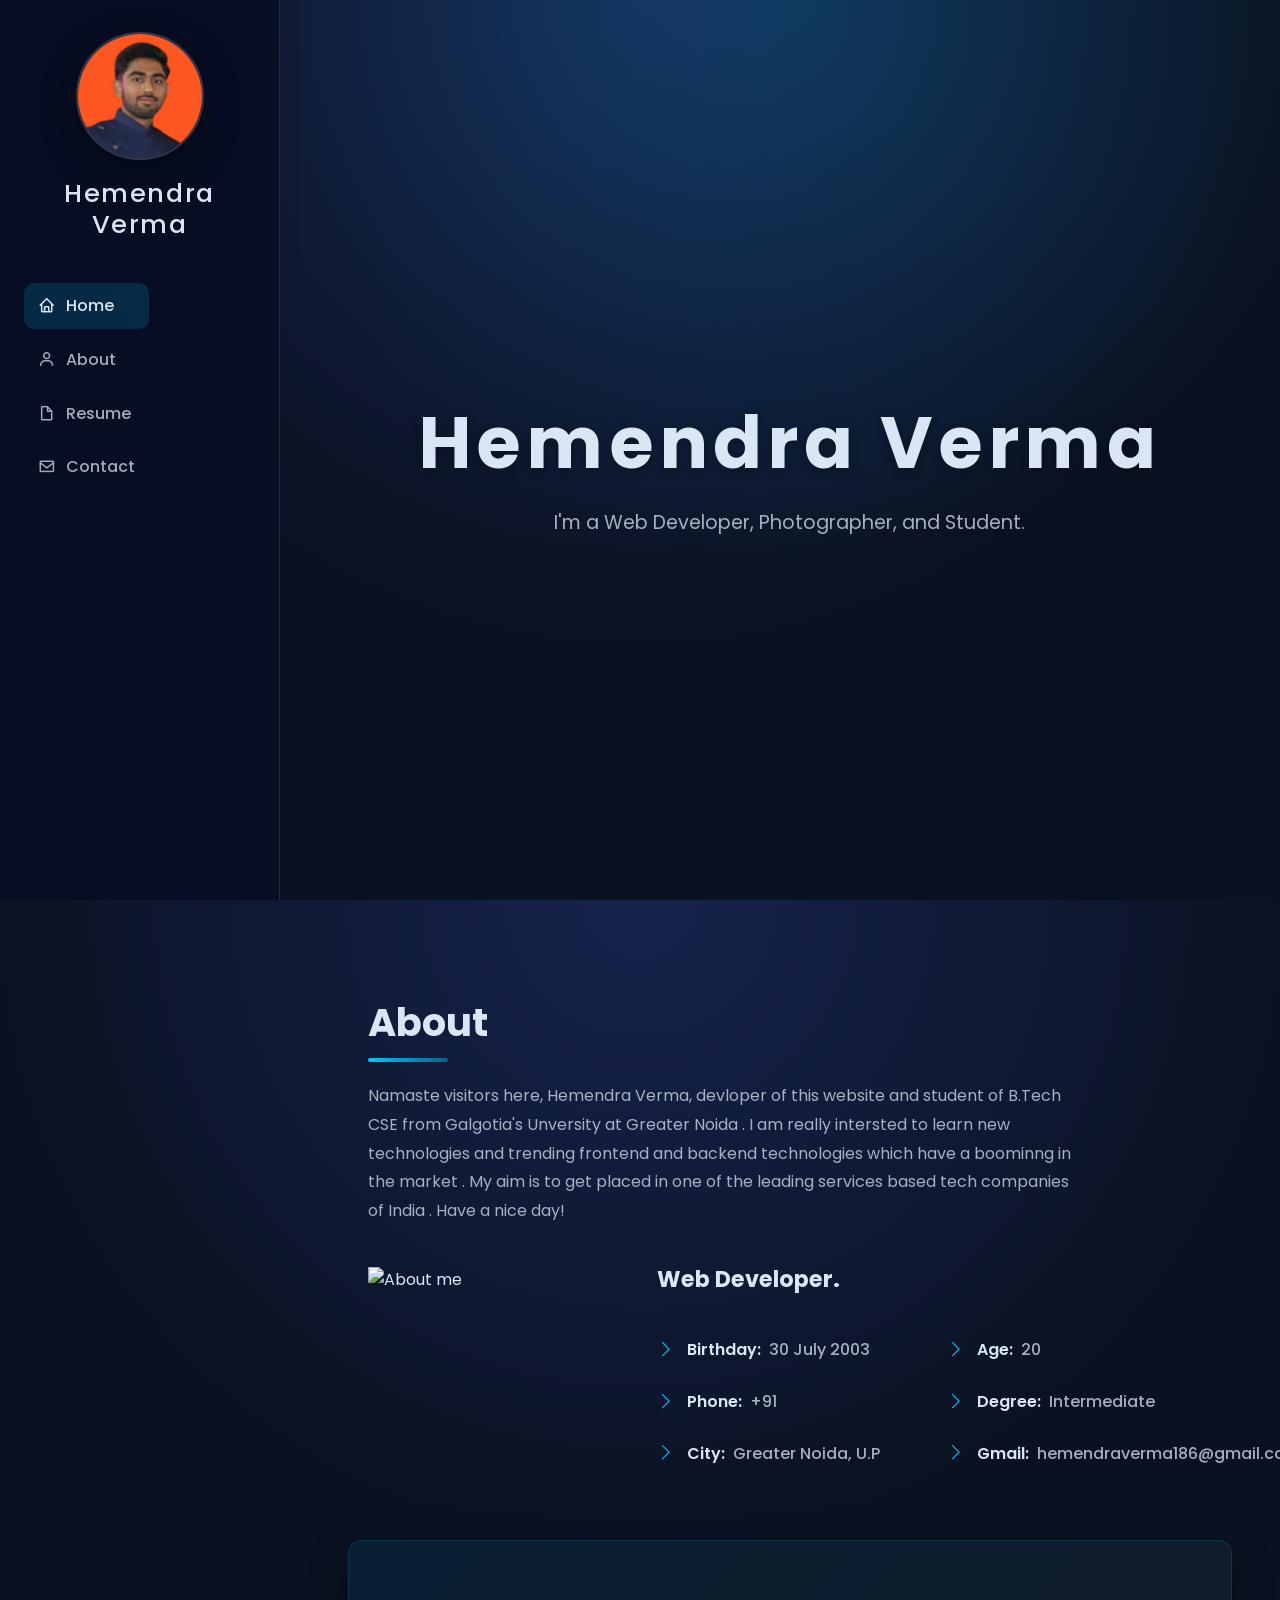
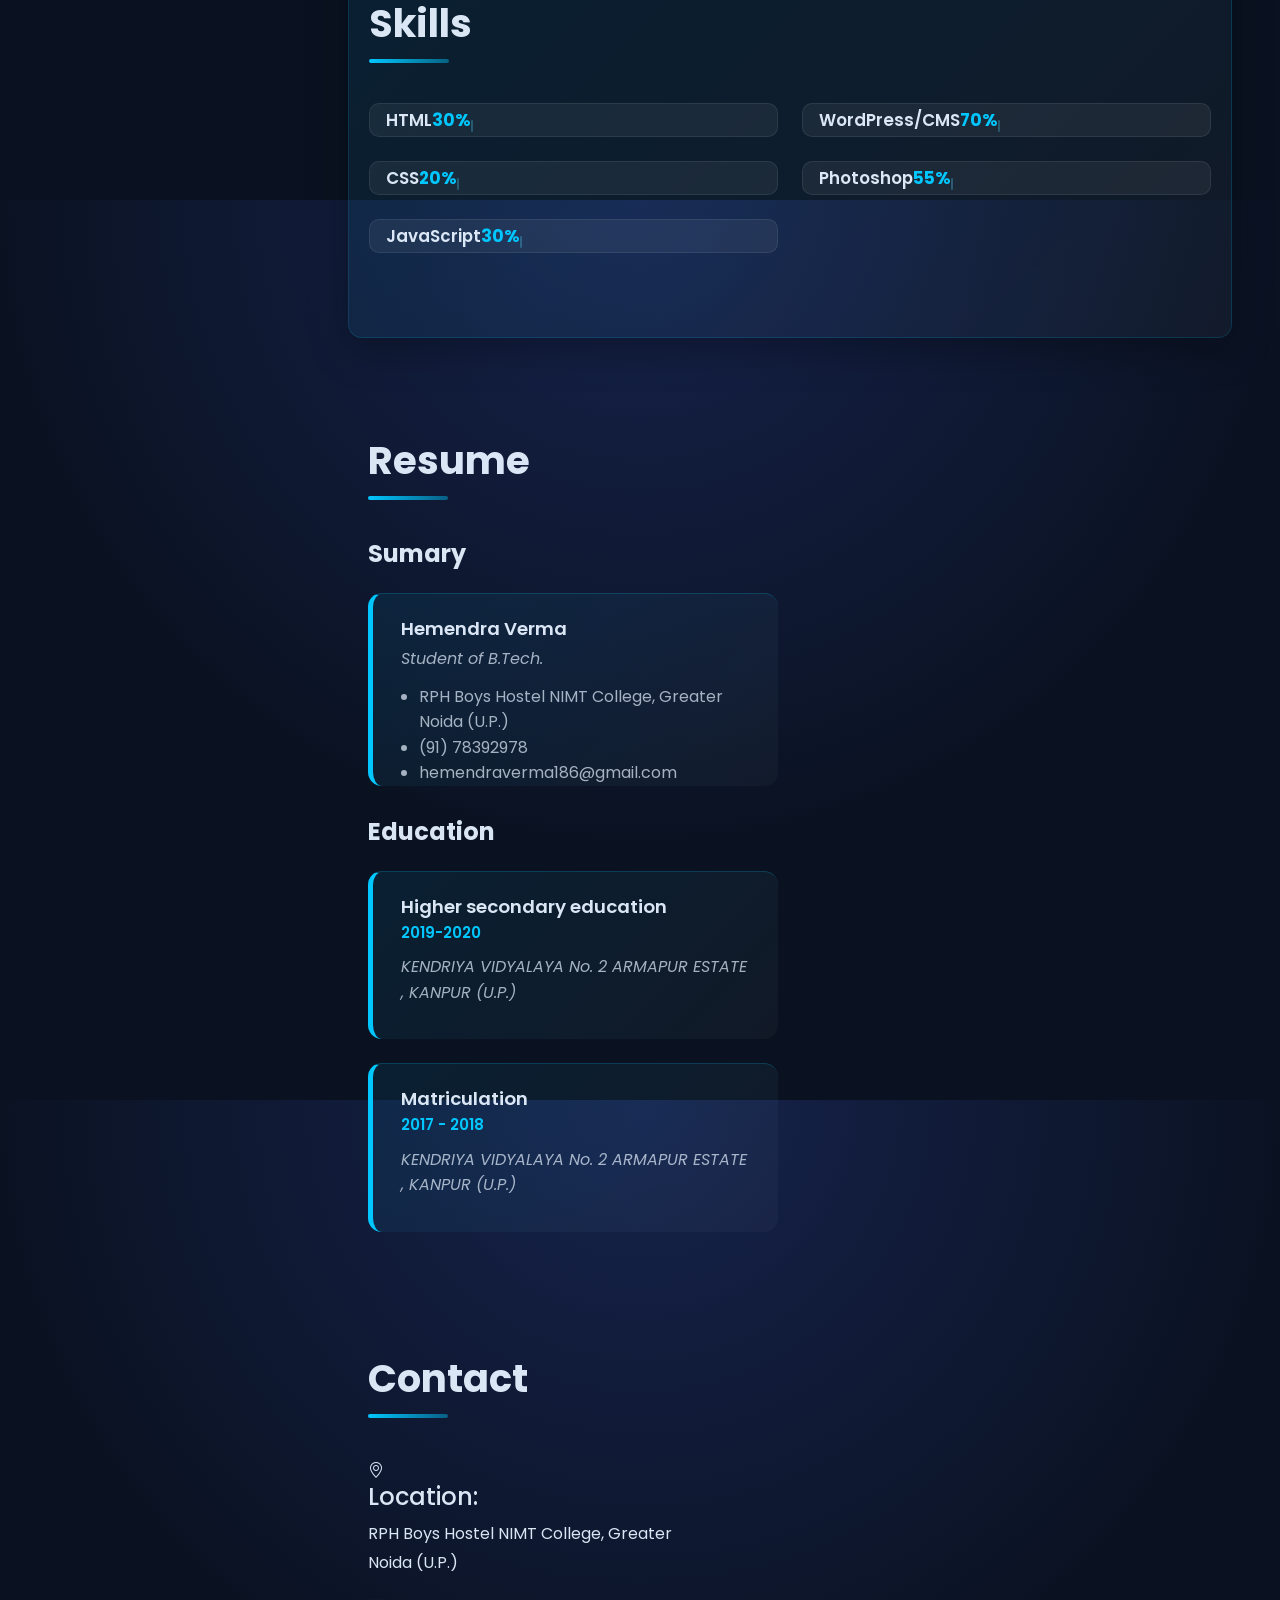
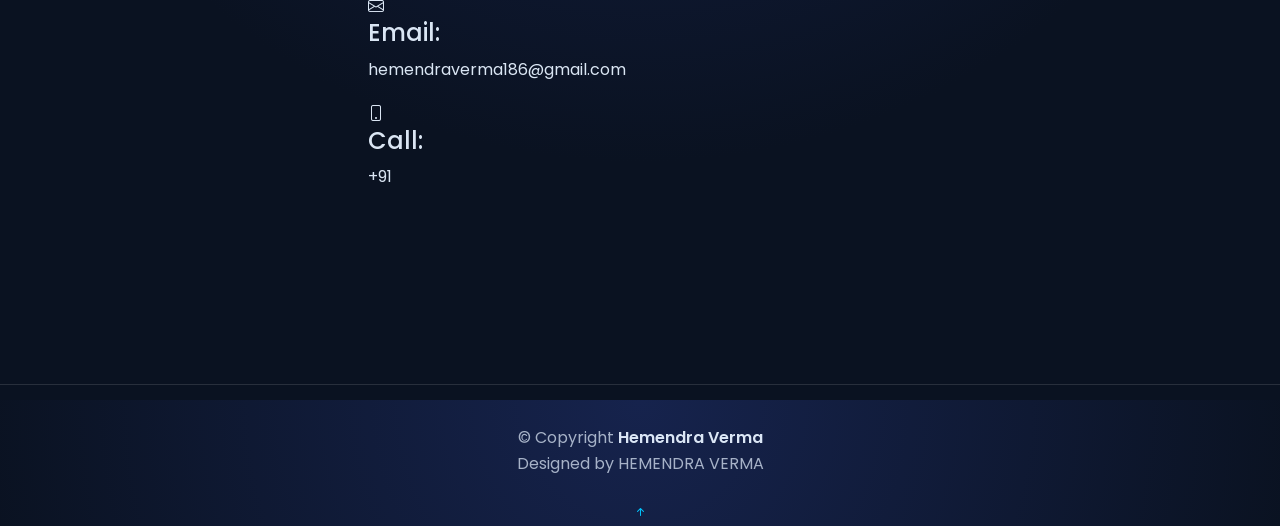
==== Index.html @ bbc72828 "Initial commit" ====
<!DOCTYPE html>
<html lang="en">

<head>
  <meta charset="utf-8">
  <meta content="width=device-width, initial-scale=1.0" name="viewport">

  <title>Portfolio Hemendra Verma- Index</title>
  <meta content="" name="description">
  <meta content="" name="keywords">

  <!-- Favicons -->
  <!-- If you have a favicon, replace the href values below with your files -->
  <link rel="icon" href="data:,">
  <link rel="apple-touch-icon" href="data:,">

  <!-- Google Fonts -->
  <link href="https://fonts.googleapis.com/css?family=Open+Sans:300,300i,400,400i,600,600i,700,700i|Raleway:300,300i,400,400i,500,500i,600,600i,700,700i|Poppins:300,300i,400,400i,500,500i,600,600i,700,700i" rel="stylesheet">

  <!-- Third-party CSS -->
  <link href="https://cdn.jsdelivr.net/npm/bootstrap@5.3.2/dist/css/bootstrap.min.css" rel="stylesheet">
  <link href="https://cdn.jsdelivr.net/npm/bootstrap-icons@1.10.5/font/bootstrap-icons.css" rel="stylesheet">
  <link href="https://unpkg.com/boxicons@2.1.4/css/boxicons.min.css" rel="stylesheet">

  <!-- Custom CSS -->
  <link href="styles.css" rel="stylesheet">

  <!-- =======================================================
  * Template Name: iHemendra Verma /
  ======================================================== -->
</head>

<body>

  <!-- ======= Mobile nav toggle button ======= -->
  <i class="bi bi-list mobile-nav-toggle d-xl-none"></i>

  <!-- ======= Header ======= -->
  <header id="header">
    <div class="d-flex flex-column">

      <div class="profile">
        <img src="img/Profile_img.jpg" alt="Profile" class="img-fluid rounded-circle">
        <h1 class="text-light"><a href="index.html">Hemendra Verma</a></h1>
        
      </div>

      <nav id="navbar" class="nav-menu navbar">
        <ul>
          <li><a href="#hero" class="nav-link scrollto active"><i class="bx bx-home"></i> <span>Home</span></a></li>
          <li><a href="#about" class="nav-link scrollto"><i class="bx bx-user"></i> <span>About</span></a></li>
          <li><a href="#resume" class="nav-link scrollto"><i class="bx bx-file-blank"></i> <span>Resume</span></a></li>
          <li><a href="#contact" class="nav-link scrollto"><i class="bx bx-envelope"></i> <span>Contact</span></a></li>
        </ul>
      </nav><!-- .nav-menu -->
    </div>
  </header><!-- End Header -->

  <!-- ======= Hero Section ======= -->
  <section id="hero" class="d-flex flex-column justify-content-center align-items-center">
    <div class="hero-container" data-aos="fade-in">
      <h1>Hemendra Verma</h1>
      <p>I'm a Web Developer, Photographer, and Student.</p>
    </div>
  </section><!-- End Hero -->

  <main id="main">

    <!-- ======= About Section ======= -->
    <section id="about" class="about">
      <div class="container">

        <div class="section-title">
          <h2>About</h2>
          <p>Namaste visitors here, Hemendra Verma, devloper of this website and student of B.Tech CSE from Galgotia's Unversity at Greater Noida . I am really intersted to learn new technologies and trending frontend and backend technologies which have a boominng in the market . My aim is to get placed in one of the leading services based tech companies of India . Have a nice day!</p>
        </div>

        <div class="row">
          <div class="col-lg-4" data-aos="fade-right">
            <img src="img\baki.png" class="img-fluid" alt="About me">
          </div>
          <div class="col-lg-8 pt-4 pt-lg-0 content" data-aos="fade-left">
            <h3> Web Developer.</h3>
            <div class="row">
              <div class="col-lg-6">
                <ul>
                  <li><i class="bi bi-chevron-right"></i> <strong>Birthday:</strong> <span>30 July 2003</span></li>
                  <!-- <li><i class="bi bi-chevron-right"></i> <strong>Website:</strong> <span>www.example.com</span></li> -->
                  <li><i class="bi bi-chevron-right"></i> <strong>Phone:</strong> <span>+91 </span></li>
                  <li><i class="bi bi-chevron-right"></i> <strong>City:</strong> <span>Greater Noida, U.P</span></li>
                </ul>
              </div>
              <div class="col-lg-6">
                <ul>
                  <li><i class="bi bi-chevron-right"></i> <strong>Age:</strong> <span>20</span></li>
                  <li><i class="bi bi-chevron-right"></i> <strong>Degree:</strong> <span>Intermediate</span></li>
                  <li><i class="bi bi-chevron-right"></i> <strong>Gmail:</strong> <span>hemendraverma186@gmail.com</span></li>
                  <!-- <li><i class="bi bi-chevron-right"></i> <strong>Freelance:</strong> <span> NO</span></li> -->
                </ul>
              </div>
            </div>
          </div>
        </div>

      </div>
    </section><!-- End About Section -->

   
    <!-- ======= Skills Section ======= -->
    <section id="skills" class="skills section-bg">
      <div class="container">

        <div class="section-title">
          <h2>Skills</h2>
          <p>   </p>
        </div>

        <div class="row skills-content">

          <div class="col-lg-6" data-aos="fade-up">

            <div class="progress">
              <span class="skill">HTML <i class="val">30%</i></span>
              <div class="progress-bar-wrap">
                <div class="progress-bar" role="progressbar" aria-valuenow="30" aria-valuemin="0" aria-valuemax="100" style="width: 30%;"></div>
              </div>
            </div>

            <div class="progress">
              <span class="skill">CSS <i class="val">20%</i></span>
              <div class="progress-bar-wrap">
                <div class="progress-bar" role="progressbar" aria-valuenow="20" aria-valuemin="0" aria-valuemax="100" style="width: 20%;"></div>
              </div>
            </div>

            <div class="progress">
              <span class="skill">JavaScript <i class="val">30%</i></span>
              <div class="progress-bar-wrap">
                <div class="progress-bar" role="progressbar" aria-valuenow="30" aria-valuemin="0" aria-valuemax="100" style="width: 30%;"></div>
              </div>
            </div>

          </div>

          <div class="col-lg-6" data-aos="fade-up" data-aos-delay="100">

            

            <div class="progress">
              <span class="skill">WordPress/CMS <i class="val">70%</i></span>
              <div class="progress-bar-wrap">
                <div class="progress-bar" role="progressbar" aria-valuenow="70" aria-valuemin="0" aria-valuemax="100" style="width: 70%;"></div>
              </div>
            </div>

            <div class="progress">
              <span class="skill">Photoshop <i class="val">55%</i></span>
              <div class="progress-bar-wrap">
                <div class="progress-bar" role="progressbar" aria-valuenow="55" aria-valuemin="0" aria-valuemax="100" style="width: 55%;"></div>
              </div>
            </div>

          </div>

        </div>

      </div>
    </section><!-- End Skills Section -->

    <!-- ======= Resume Section ======= -->
    <section id="resume" class="resume">
      <div class="container">

        <div class="section-title">
          <h2>Resume</h2>
        </div>

        <div class="row">
          <div class="col-lg-6" data-aos="fade-up">
            <h3 class="resume-title">Sumary</h3>
            <div class="resume-item pb-0">
              <h4>Hemendra Verma</h4>
              <p><em>   Student of B.Tech.</em></p>
              <ul>
                <li>RPH Boys Hostel NIMT College, Greater Noida (U.P.)</li>
                <li>(91) 78392978</li>
                <li>hemendraverma186@gmail.com</li>
              </ul>
            </div>

            <h3 class="resume-title">Education</h3>
            <div class="resume-item">
              <h4>Higher secondary education</h4>
              <h5>2019-2020</h5>
              <p><em>KENDRIYA VIDYALAYA No. 2 ARMAPUR ESTATE , KANPUR (U.P.)</em></p>
             
            </div>
            <div class="resume-item">
              <h4>Matriculation </h4>
              <h5>2017 - 2018</h5>
              <p><em>KENDRIYA VIDYALAYA No. 2 ARMAPUR ESTATE , KANPUR (U.P.)</em></p>
              
            </div>
          </div>
         </div>

      </div>
    </section><!-- End Resume Section -->

    <!-- ======= Contact Section ======= -->
    <section id="contact" class="contact">
      <div class="container">

        <div class="section-title">
          <h2>Contact</h2>
          
        </div>

        <div class="row" data-aos="fade-in">

          <div class="col-lg-5 d-flex align-items-stretch">
            <div class="info">
              <div class="address">
                <i class="bi bi-geo-alt"></i>
                <h4>Location:</h4>
                <p>RPH Boys Hostel NIMT College, Greater Noida (U.P.)</p>
              </div>

              <div class="email">
                <i class="bi bi-envelope"></i>
                <h4>Email:</h4>
                <p>hemendraverma186@gmail.com</p>
              </div>

              <div class="phone">
                <i class="bi bi-phone"></i>
                <h4>Call:</h4>
                <p>+91 </p>
              </div>

              
            </div>

          </div>

   

        </div>

      </div>
    </section><!-- End Contact Section -->

  </main><!-- End #main -->

  <!-- ======= Footer ======= -->
  <footer id="footer">
    <div class="container">
      <div class="copyright">
        &copy; Copyright <strong><span>Hemendra Verma</span></strong>
      </div>
      <div class="credits">
        Designed by HEMENDRA VERMA</a>
      </div>
    </div>
  </footer><!-- End  Footer -->

  <a href="#" class="back-to-top d-flex align-items-center justify-content-center"><i class="bi bi-arrow-up-short"></i></a>

  <!-- Vendor JS Files -->
  <script src="assets/vendor/purecounter/purecounter_vanilla.js"></script>
  <script src="assets/vendor/aos/aos.js"></script>
  <script src="assets/vendor/bootstrap/js/bootstrap.bundle.min.js"></script>
  <script src="assets/vendor/glightbox/js/glightbox.min.js"></script>
  <script src="assets/vendor/isotope-layout/isotope.pkgd.min.js"></script>
  <script src="assets/vendor/swiper/swiper-bundle.min.js"></script>
  <script src="assets/vendor/typed.js/typed.umd.js"></script>
  <script src="assets/vendor/waypoints/noframework.waypoints.js"></script>
  <script src="assets/vendor/php-email-form/validate.js"></script>

  <!-- Template Main JS File -->
  <script src="assets/js/main.js"></script>

</body>

</html>
---- styles.css ----
/* Custom styles for Hemendra Verma Portfolio */
:root {
  --bg: #0a1221;
  --panel: rgba(255, 255, 255, 0.06);
  --border: rgba(255, 255, 255, 0.12);
  --text: rgba(230, 241, 255, 0.95);
  --muted: rgba(230, 241, 255, 0.7);
  --accent: #00c7ff;
  --shadow: 0 16px 50px rgba(0, 0, 0, 0.5);
  --radius: 14px;
  --max-width: 1100px;
}

* {
  box-sizing: border-box;
}

html,
body {
  height: 100%;
}

body {
  margin: 0;
  font-family: 'Poppins', system-ui, -apple-system, BlinkMacSystemFont, 'Segoe UI', sans-serif;
  background: radial-gradient(circle at top, #16234d 0%, var(--bg) 60%);
  color: var(--text);
  line-height: 1.6;
}

a {
  color: var(--accent);
  text-decoration: none;
}

a:hover {
  text-decoration: underline;
}

img {
  max-width: 100%;
  height: auto;
}

/* Sidebar */
#header {
  position: fixed;
  left: 0;
  top: 0;
  bottom: 0;
  width: 280px;
  padding: 32px 24px;
  background: rgba(8, 13, 35, 0.94);
  border-right: 1px solid var(--border);
  overflow-y: auto;
  z-index: 20;
}

#header .profile {
  text-align: center;
  margin-bottom: 32px;
}

#header .profile img {
  width: 128px;
  height: 128px;
  object-fit: cover;
  border-radius: 50%;
  border: 2px solid rgba(255, 255, 255, 0.18);
  box-shadow: 0 12px 35px rgba(0, 0, 0, 0.35);
}

#header .profile h1 {
  font-size: 1.6rem;
  margin: 18px 0 4px;
  letter-spacing: 0.06em;
}

#header .profile h1 a {
  color: var(--text);
}

#navbar {
  padding-top: 8px;
}

#navbar ul {
  list-style: none;
  padding: 0;
  margin: 0;
}

#navbar li {
  margin: 0 0 8px;
}

#navbar .nav-link {
  display: flex;
  align-items: center;
  padding: 10px 14px;
  border-radius: 10px;
  font-weight: 500;
  color: var(--muted);
  transition: background 180ms ease, color 180ms ease;
}

#navbar .nav-link i {
  font-size: 1.1rem;
  margin-right: 10px;
}

#navbar .nav-link:hover,
#navbar .nav-link.active {
  background: rgba(0, 199, 255, 0.16);
  color: var(--text);
}

/* Main content */
main {
  margin-left: 300px;
  padding: 40px 48px 96px;
  width: calc(100% - 300px);
}

@media (max-width: 992px) {
  #header {
    position: relative;
    width: 100%;
    height: auto;
    border-right: none;
    border-bottom: 1px solid var(--border);
    padding: 24px 20px;
  }

  #hero {
    margin-left: 0;
    width: 100%;
    min-height: 500px;
    padding: 80px 24px 60px;
  }

  main {
    margin-left: 0;
    width: 100%;
    padding: 30px 20px 60px;
  }

  section {
    padding: 30px 0;
  }

  .mobile-nav-toggle {
    display: inline-flex;
    position: absolute;
    right: 20px;
    top: 20px;
    font-size: 1.8rem;
    color: var(--text);
    cursor: pointer;
    z-index: 30;
  }

  #header .profile img {
    width: 100px;
    height: 100px;
  }

  #header .profile h1 {
    font-size: 1.3rem;
  }

  .section-title h2 {
    font-size: 2rem;
  }
}

@media (min-width: 993px) {
  .mobile-nav-toggle {
    display: none;
  }
}

/* Hero */
#hero {
  margin-left: 300px;
  width: calc(100% - 300px);
  min-height: 100vh;
  padding: 120px 48px 80px;
  text-align: center;
  position: relative;
  overflow: hidden;
  display: flex;
  flex-direction: column;
  justify-content: center;
  align-items: center;
}

#hero::before {
  content: '';
  position: absolute;
  inset: 0;
  background: radial-gradient(circle at top, rgba(0, 199, 255, 0.16), transparent 55%);
  pointer-events: none;
  z-index: -1;
}

#hero h1 {
  font-size: clamp(2.8rem, 8vw, 4.5rem);
  letter-spacing: 0.08em;
  margin: 0 0 20px;
  font-weight: 700;
  text-shadow: 0 2px 10px rgba(0, 0, 0, 0.3);
}

#hero p {
  font-size: 1.2rem;
  color: var(--muted);
  max-width: 600px;
  margin: 0 auto;
  line-height: 1.8;
}

#hero .typed {
  color: var(--accent);
  font-weight: 600;
}

/* Sections */
section {
  padding: 40px 0;
}

.section-title {
  margin-bottom: 40px;
}

.section-title h2 {
  font-size: 2.4rem;
  margin-bottom: 20px;
  position: relative;
  font-weight: 700;
  color: var(--text);
}

.section-title h2::after {
  content: '';
  display: block;
  width: 80px;
  height: 4px;
  background: linear-gradient(90deg, var(--accent), rgba(0, 199, 255, 0.4));
  margin-top: 12px;
  border-radius: 2px;
}

.section-title p {
  color: var(--muted);
  max-width: 720px;
}

.section-bg {
  background: linear-gradient(135deg, rgba(0, 199, 255, 0.08), rgba(255, 255, 255, 0.03));
  border-radius: var(--radius);
  padding: 50px 40px;
  box-shadow: 0 12px 40px rgba(0, 0, 0, 0.3);
  margin-bottom: 40px;
  border: 1px solid rgba(0, 199, 255, 0.15);
}

/* About */
.about {
  padding: 60px 0;
}

.about .section-title h2 {
  color: var(--text);
  font-weight: 700;
}

.about .section-title p {
  font-size: 1rem;
  line-height: 1.8;
  margin-top: 16px;
}

.about .content h3 {
  margin-top: 0;
  font-weight: 700;
  font-size: 1.4rem;
}

.about .content ul {
  list-style: none;
  padding: 0;
  margin: 24px 0 0;
}

.about .content li {
  padding: 10px 0;
  font-weight: 500;
  color: var(--text);
  display: flex;
  align-items: center;
  line-height: 1.8;
}

.about .content li i {
  margin-right: 12px;
  color: var(--accent);
  font-size: 1.1rem;
}

.about .content li strong {
  color: var(--text);
  margin-right: 8px;
}

.about .content li span {
  color: var(--muted);
}

/* Skills */
.skills {
  padding: 60px 0;
}

.skills .progress {
  margin-bottom: 24px;
  background: rgba(255, 255, 255, 0.06);
  border-radius: 10px;
  padding: 16px;
  border: 1px solid rgba(255, 255, 255, 0.08);
}

.skills .skill {
  display: flex;
  justify-content: space-between;
  align-items: center;
  font-weight: 600;
  margin-bottom: 12px;
  font-size: 1.05rem;
  color: var(--text);
}

.skills .skill i.val {
  color: var(--accent);
  font-style: normal;
  font-weight: 700;
}

.skills .progress-bar-wrap {
  background: rgba(255, 255, 255, 0.1);
  border-radius: 8px;
  height: 12px;
  overflow: hidden;
  border: 1px solid rgba(0, 199, 255, 0.2);
}

.skills .progress-bar {
  height: 100%;
  background: linear-gradient(90deg, var(--accent), rgba(0, 199, 255, 0.6));
  border-radius: 8px;
  transition: width 1.5s ease;
  box-shadow: 0 0 10px rgba(0, 199, 255, 0.4);
}

/* Resume */
.resume {
  padding: 60px 0;
}

.resume-item {
  background: linear-gradient(135deg, rgba(0, 199, 255, 0.08), rgba(255, 255, 255, 0.03));
  padding: 24px 28px;
  border-radius: var(--radius);
  margin-bottom: 24px;
  border-left: 5px solid var(--accent);
  border-top: 1px solid rgba(0, 199, 255, 0.2);
  transition: transform 200ms ease, box-shadow 200ms ease;
}

.resume-item:hover {
  transform: translateY(-4px);
  box-shadow: 0 12px 30px rgba(0, 199, 255, 0.15);
}

.resume-title {
  font-size: 1.5rem;
  margin-top: 32px;
  margin-bottom: 24px;
  font-weight: 700;
  color: var(--text);
}

.resume-title:first-of-type {
  margin-top: 0;
}

.resume-item h4 {
  font-size: 1.15rem;
  margin-bottom: 6px;
  color: var(--text);
  font-weight: 600;
}

.resume-item h5 {
  font-size: 0.95rem;
  color: var(--accent);
  margin-bottom: 12px;
  font-weight: 600;
}

.resume-item p {
  margin-bottom: 10px;
  color: var(--text);
  line-height: 1.6;
}

.resume-item p em {
  color: var(--muted);
}

.resume-item ul {
  padding-left: 1.1rem;
  margin: 12px 0 0;
  color: var(--muted);
}

/* Footer & small text */
footer {
  padding: 40px 0 24px;
  text-align: center;
  color: var(--muted);
  border-top: 1px solid var(--border);
  margin-top: 40px;
}

footer p {
  margin: 8px 0;
}

/* Utility */
.container {
  max-width: 1000px;
  margin: 0 auto;
  padding: 0 20px;
}

/* Text visibility improvements */
h1, h2, h3, h4, h5, h6 {
  color: var(--text);
}

p {
  line-height: 1.8;
}

strong {
  color: var(--text);
  font-weight: 600;
}
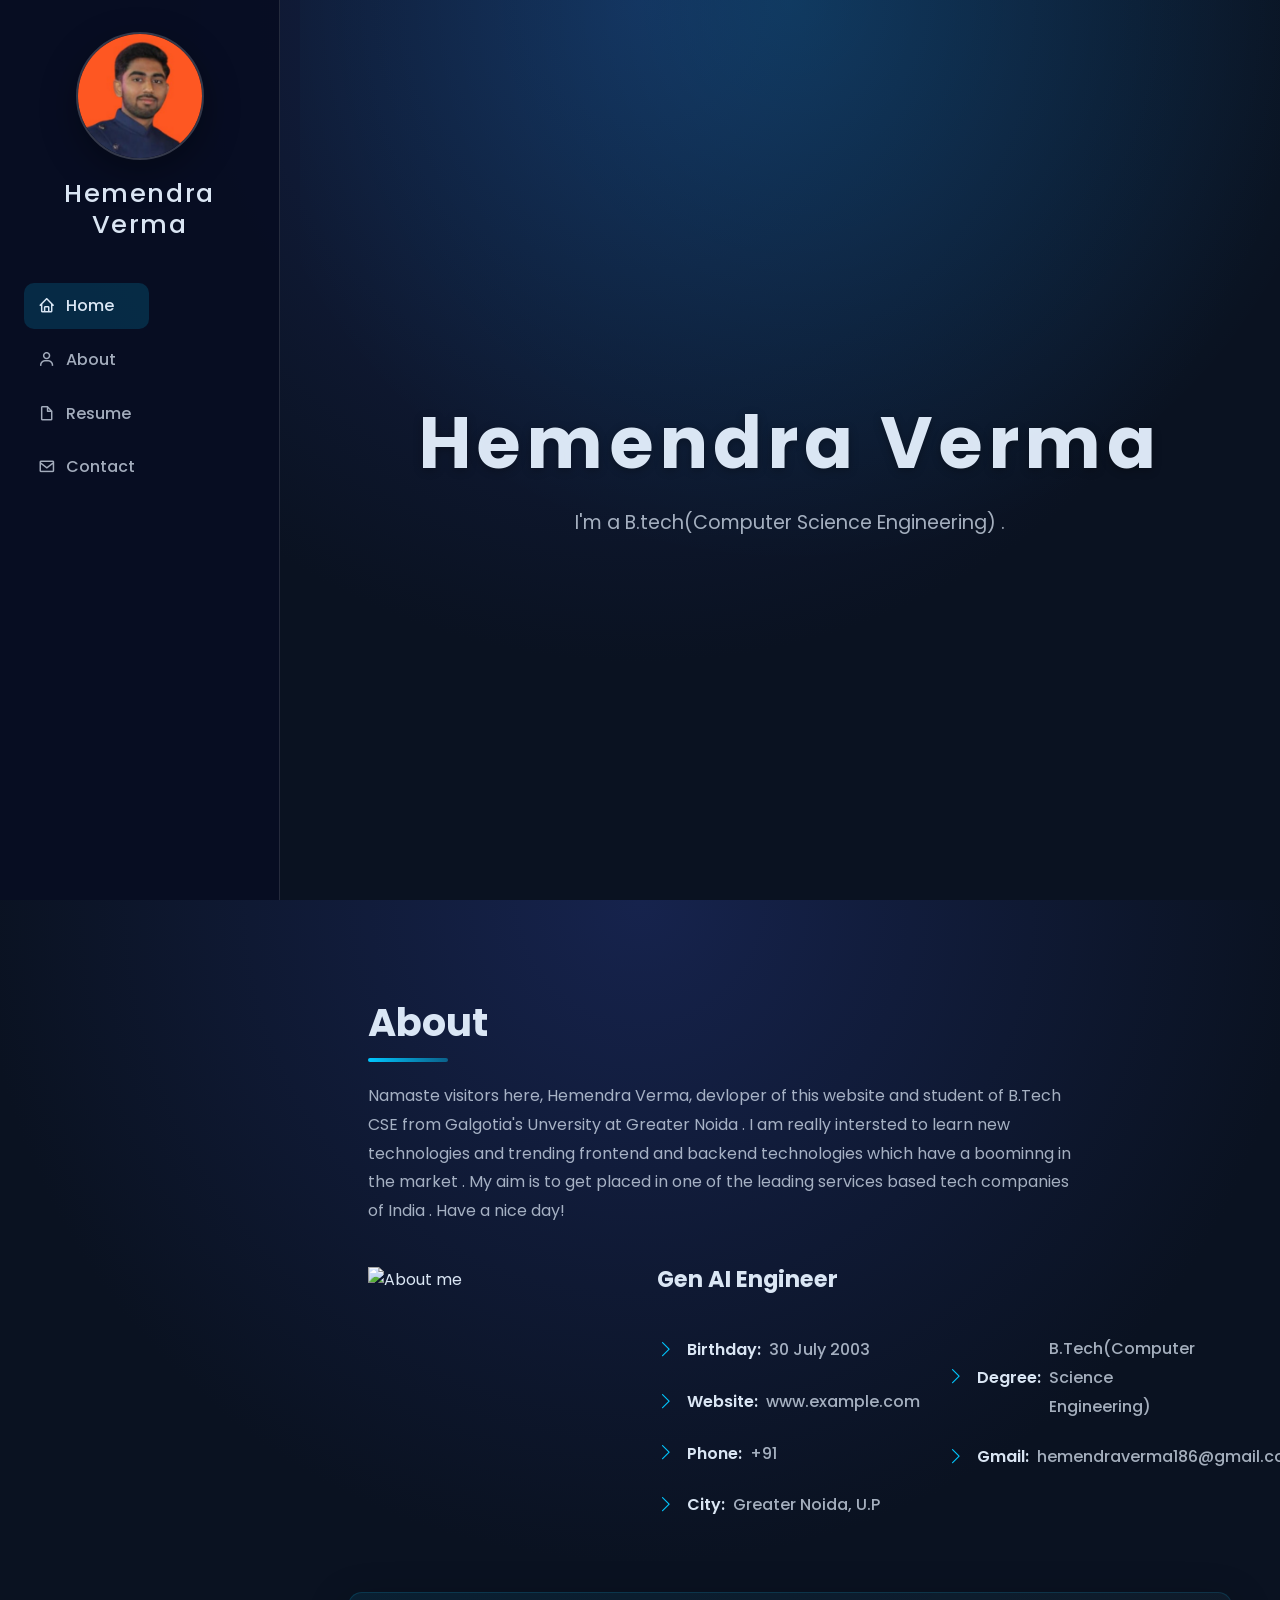
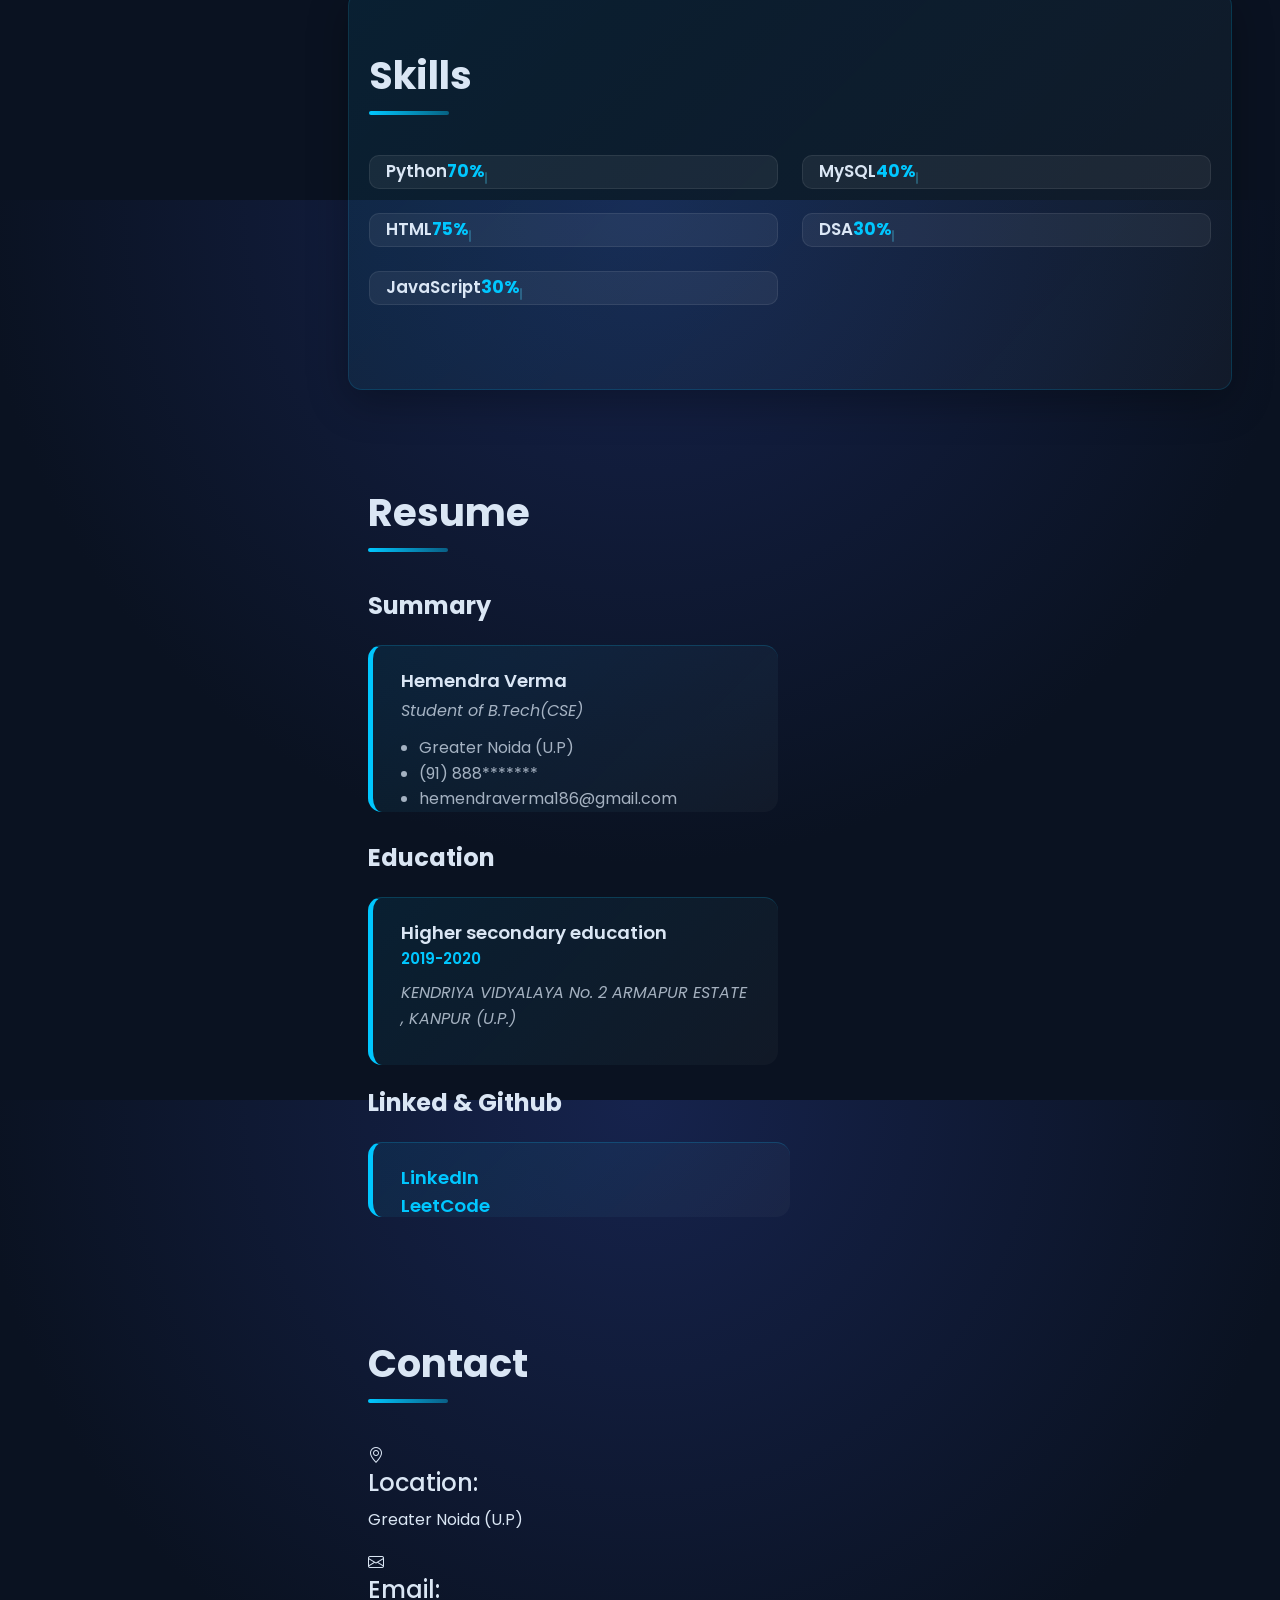
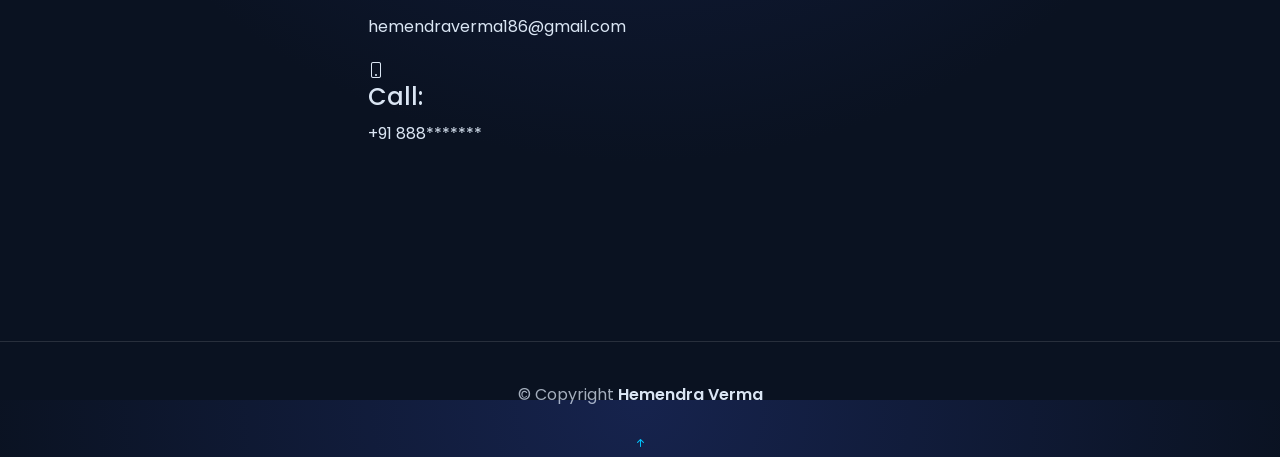
==== commit 38ae1f42: "Update Index.html" ====
--- a/Index.html
+++ b/Index.html
@@ -60,7 +60,7 @@
   <section id="hero" class="d-flex flex-column justify-content-center align-items-center">
     <div class="hero-container" data-aos="fade-in">
       <h1>Hemendra Verma</h1>
-      <p>I'm a Web Developer, Photographer, and Student.</p>
+      <p>I'm a B.tech(Computer Science Engineering)  .</p>
     </div>
   </section><!-- End Hero -->
 
@@ -80,20 +80,19 @@
             <img src="img\baki.png" class="img-fluid" alt="About me">
           </div>
           <div class="col-lg-8 pt-4 pt-lg-0 content" data-aos="fade-left">
-            <h3> Web Developer.</h3>
+            <h3> Gen AI Engineer</h3>
             <div class="row">
               <div class="col-lg-6">
                 <ul>
                   <li><i class="bi bi-chevron-right"></i> <strong>Birthday:</strong> <span>30 July 2003</span></li>
-                  <!-- <li><i class="bi bi-chevron-right"></i> <strong>Website:</strong> <span>www.example.com</span></li> -->
+                  <li><i class="bi bi-chevron-right"></i> <strong>Website:</strong> <span>www.example.com</span></li> 
                   <li><i class="bi bi-chevron-right"></i> <strong>Phone:</strong> <span>+91 </span></li>
                   <li><i class="bi bi-chevron-right"></i> <strong>City:</strong> <span>Greater Noida, U.P</span></li>
                 </ul>
               </div>
               <div class="col-lg-6">
                 <ul>
-                  <li><i class="bi bi-chevron-right"></i> <strong>Age:</strong> <span>20</span></li>
-                  <li><i class="bi bi-chevron-right"></i> <strong>Degree:</strong> <span>Intermediate</span></li>
+                  <li><i class="bi bi-chevron-right"></i> <strong>Degree:</strong> <span>B.Tech(Computer Science Engineering)</span></li>
                   <li><i class="bi bi-chevron-right"></i> <strong>Gmail:</strong> <span>hemendraverma186@gmail.com</span></li>
                   <!-- <li><i class="bi bi-chevron-right"></i> <strong>Freelance:</strong> <span> NO</span></li> -->
                 </ul>
@@ -120,21 +119,41 @@
           <div class="col-lg-6" data-aos="fade-up">
 
             <div class="progress">
-              <span class="skill">HTML <i class="val">30%</i></span>
+              <span class="skill">Python<i class="val">70%</i></span>
+              <div class="progress-bar-wrap">
+                <div class="progress-bar" role="progressbar" aria-valuenow="70" aria-valuemin="0" aria-valuemax="100" style="width:70%;"></div>
+              </div>
+            </div>
+
+            <div class="progress">
+              <span class="skill">HTML <i class="val">75%</i></span>
+              <div class="progress-bar-wrap">
+                <div class="progress-bar" role="progressbar" aria-valuenow="75" aria-valuemin="0" aria-valuemax="100" style="width:75%;"></div>
+              </div>
+            </div>
+
+            <div class="progress">
+              <span class="skill">JavaScript <i class="val">30%</i></span>
               <div class="progress-bar-wrap">
                 <div class="progress-bar" role="progressbar" aria-valuenow="30" aria-valuemin="0" aria-valuemax="100" style="width: 30%;"></div>
               </div>
             </div>
 
-            <div class="progress">
-              <span class="skill">CSS <i class="val">20%</i></span>
-              <div class="progress-bar-wrap">
-                <div class="progress-bar" role="progressbar" aria-valuenow="20" aria-valuemin="0" aria-valuemax="100" style="width: 20%;"></div>
-              </div>
-            </div>
-
-            <div class="progress">
-              <span class="skill">JavaScript <i class="val">30%</i></span>
+          </div>
+
+          <div class="col-lg-6" data-aos="fade-up" data-aos-delay="100">
+
+            
+
+            <div class="progress">
+              <span class="skill">MySQL<i class="val">40%</i></span>
+              <div class="progress-bar-wrap">
+                <div class="progress-bar" role="progressbar" aria-valuenow="40" aria-valuemin="0" aria-valuemax="100" style="width: 40%;"></div>
+              </div>
+            </div>
+
+            <div class="progress">
+              <span class="skill">DSA <i class="val">30%</i></span>
               <div class="progress-bar-wrap">
                 <div class="progress-bar" role="progressbar" aria-valuenow="30" aria-valuemin="0" aria-valuemax="100" style="width: 30%;"></div>
               </div>
@@ -142,30 +161,11 @@
 
           </div>
 
-          <div class="col-lg-6" data-aos="fade-up" data-aos-delay="100">
-
-            
-
-            <div class="progress">
-              <span class="skill">WordPress/CMS <i class="val">70%</i></span>
-              <div class="progress-bar-wrap">
-                <div class="progress-bar" role="progressbar" aria-valuenow="70" aria-valuemin="0" aria-valuemax="100" style="width: 70%;"></div>
-              </div>
-            </div>
-
-            <div class="progress">
-              <span class="skill">Photoshop <i class="val">55%</i></span>
-              <div class="progress-bar-wrap">
-                <div class="progress-bar" role="progressbar" aria-valuenow="55" aria-valuemin="0" aria-valuemax="100" style="width: 55%;"></div>
-              </div>
-            </div>
-
-          </div>
-
-        </div>
-
-      </div>
-    </section><!-- End Skills Section -->
+        </div>
+
+      </div>
+    </section>
+    <!-- End Skills Section -->
 
     <!-- ======= Resume Section ======= -->
     <section id="resume" class="resume">
@@ -177,13 +177,13 @@
 
         <div class="row">
           <div class="col-lg-6" data-aos="fade-up">
-            <h3 class="resume-title">Sumary</h3>
+            <h3 class="resume-title">Summary</h3>
             <div class="resume-item pb-0">
               <h4>Hemendra Verma</h4>
-              <p><em>   Student of B.Tech.</em></p>
+              <p><em>Student of B.Tech(CSE)</em></p>
               <ul>
-                <li>RPH Boys Hostel NIMT College, Greater Noida (U.P.)</li>
-                <li>(91) 78392978</li>
+                <li>Greater Noida (U.P)</li>
+                <li>(91) 888*******</li>
                 <li>hemendraverma186@gmail.com</li>
               </ul>
             </div>
@@ -195,14 +195,17 @@
               <p><em>KENDRIYA VIDYALAYA No. 2 ARMAPUR ESTATE , KANPUR (U.P.)</em></p>
              
             </div>
-            <div class="resume-item">
-              <h4>Matriculation </h4>
-              <h5>2017 - 2018</h5>
-              <p><em>KENDRIYA VIDYALAYA No. 2 ARMAPUR ESTATE , KANPUR (U.P.)</em></p>
-              
-            </div>
           </div>
          </div>
+
+         <div class="col-lg-6" data-aos="fade-up">
+            <h3 class="resume-title">Linked & Github</h3>
+            <div class="resume-item pb-0">
+              <h4><a href="https://www.linkedin.com/in/hemendra-verma-a1208a255/">LinkedIn</a></h4>
+              <h4><a href="https://leetcode.com/u/hemen03/">LeetCode</a></h4>
+            </div>
+          </div>
+
 
       </div>
     </section><!-- End Resume Section -->
@@ -223,7 +226,7 @@
               <div class="address">
                 <i class="bi bi-geo-alt"></i>
                 <h4>Location:</h4>
-                <p>RPH Boys Hostel NIMT College, Greater Noida (U.P.)</p>
+                <p>Greater Noida (U.P)</p>
               </div>
 
               <div class="email">
@@ -235,7 +238,7 @@
               <div class="phone">
                 <i class="bi bi-phone"></i>
                 <h4>Call:</h4>
-                <p>+91 </p>
+                <p>+91 888*******</p>
               </div>
 
               
@@ -258,9 +261,9 @@
       <div class="copyright">
         &copy; Copyright <strong><span>Hemendra Verma</span></strong>
       </div>
-      <div class="credits">
+      <!--<div class="credits">
         Designed by HEMENDRA VERMA</a>
-      </div>
+      </div>-->
     </div>
   </footer><!-- End  Footer -->
 
@@ -277,7 +280,7 @@
   <script src="assets/vendor/waypoints/noframework.waypoints.js"></script>
   <script src="assets/vendor/php-email-form/validate.js"></script>
 
-  <!-- Template Main JS File -->
+  <!-- Template Main JS File--> 
   <script src="assets/js/main.js"></script>
 
 </body>
